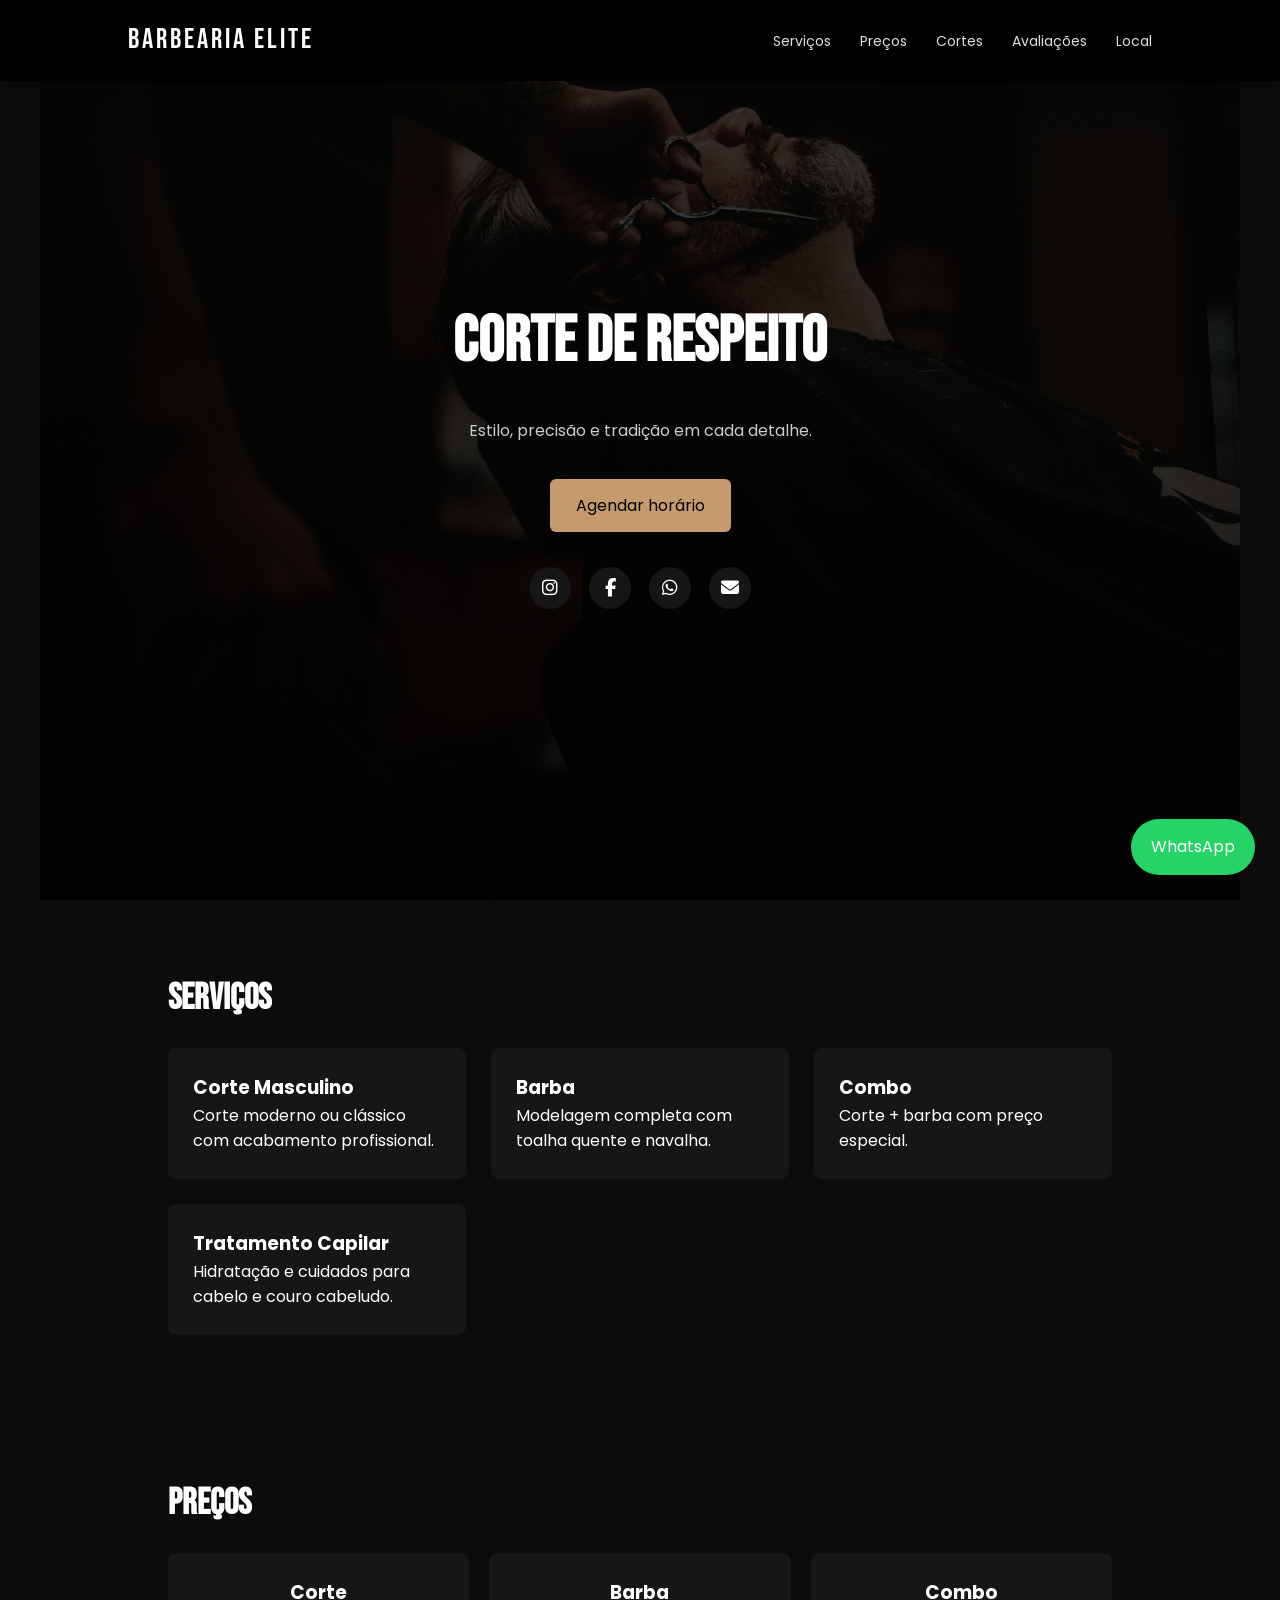
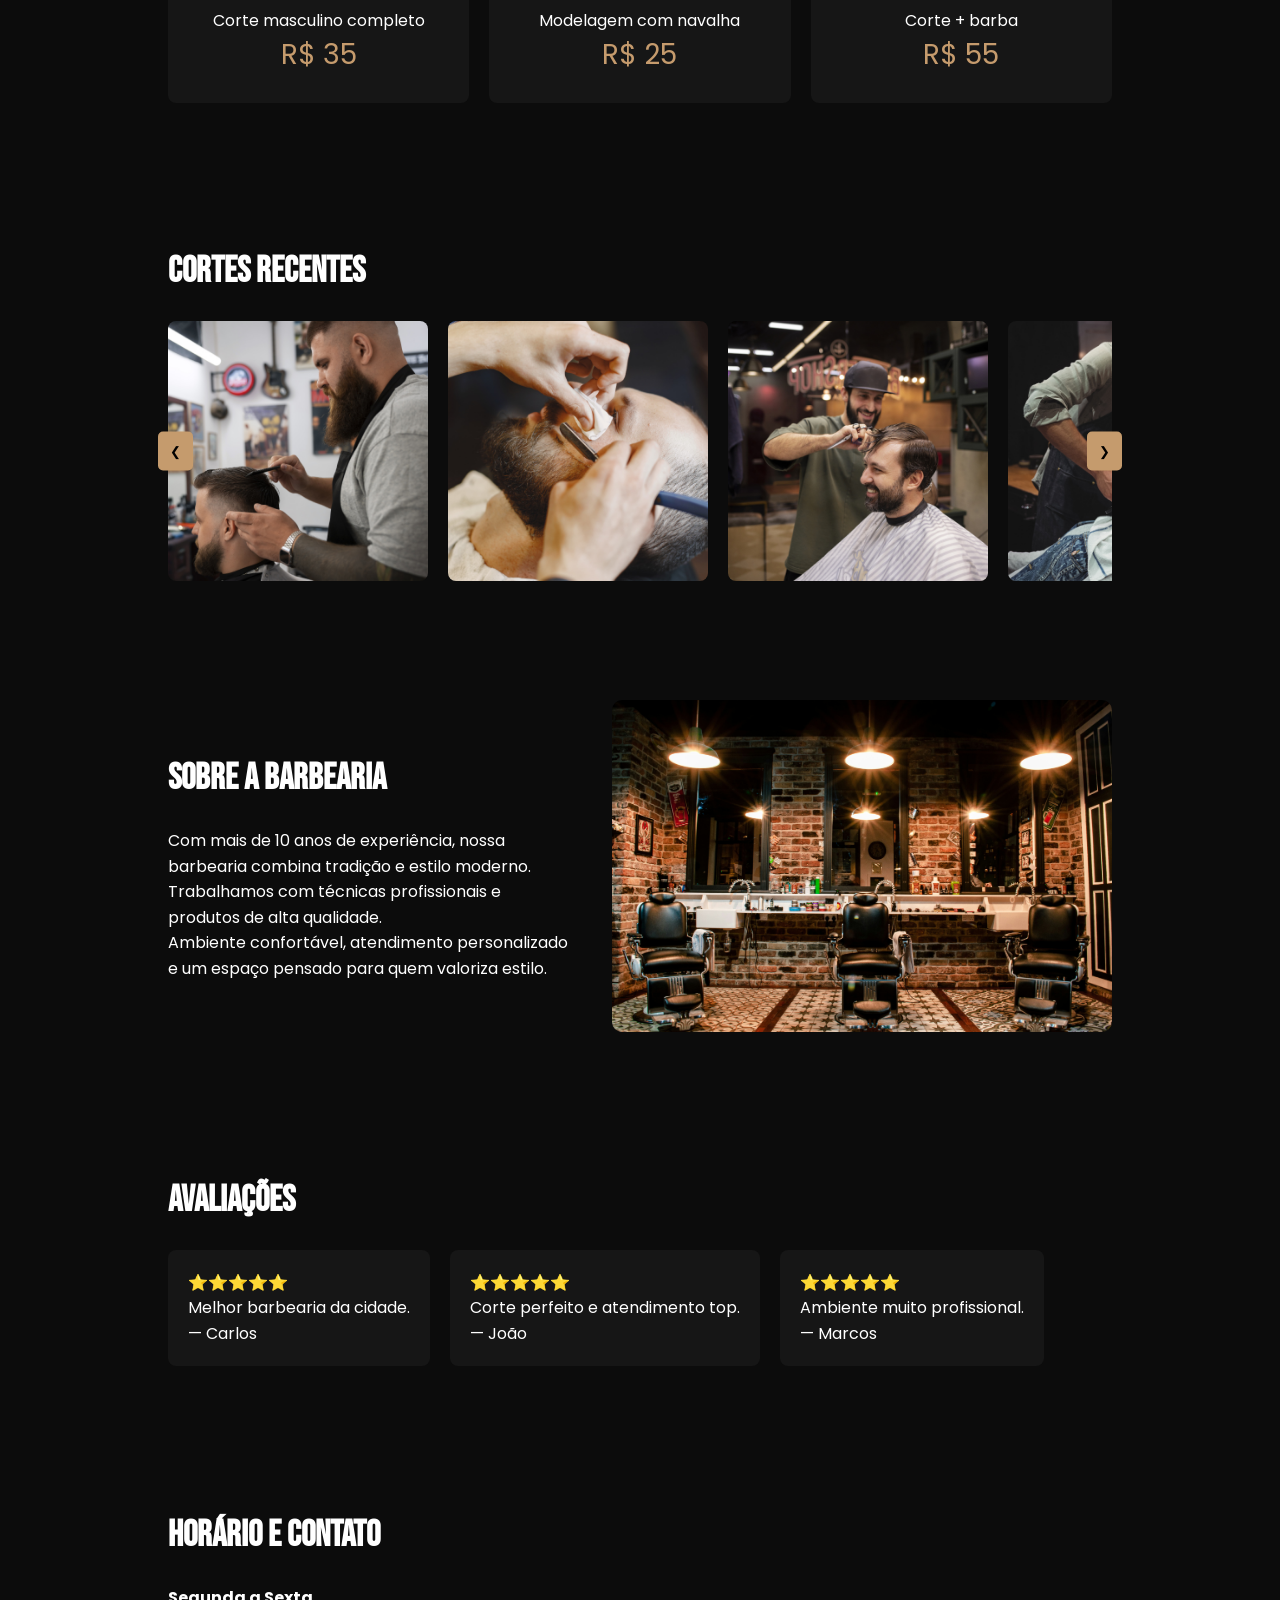
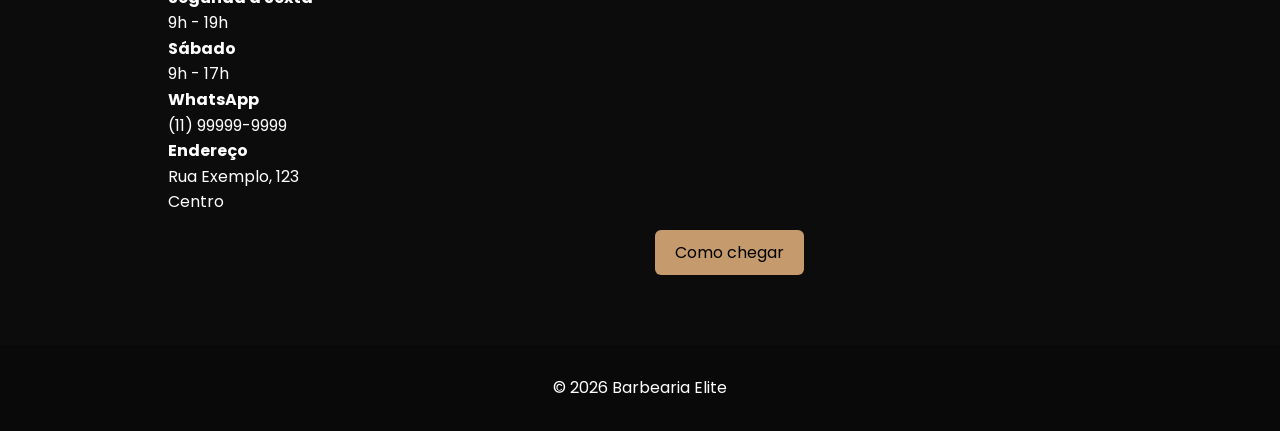
==== barbearia/index.html @ 94c1a9d5 "Add files via upload" ====
<!DOCTYPE html>
<html lang="pt-br">
<head>
    <meta charset="UTF-8">
    <meta name="viewport" content="width=device-width,initial-scale=1.0">
    <meta name="description" content="Barbearia em Mogi Guaçu especializada em cortes modernos, barba e atendimento profissional. Agende pelo WhatsApp.">
    <meta name="keywords" content="barbearia mogi guaçu, corte masculino mogi guaçu, barbeiro mogi guaçu">

    <title>Barbearia Elite | Corte Masculino em Mogi Guaçu</title>

    <link rel="preconnect" href="https://fonts.googleapis.com">
    <link rel="preconnect" href="https://fonts.gstatic.com" crossorigin>
    <link href="https://fonts.googleapis.com/css2?family=Bebas+Neue&family=Poppins:wght@300;400;500;600&display=swap" rel="stylesheet">
    <link rel="stylesheet" href="style.css">

    <link rel="apple-touch-icon" sizes="180x180" href="images/favicon/apple-touch-icon.png">

    <link rel="icon" type="image/png" sizes="32x32" href="images/favicon/favicon-32x32.png">
    <link rel="icon" type="image/png" sizes="16x16" href="images/favicon/favicon-16x16.png">
    <link rel="manifest" href="images/site.webmanifest">
    <link rel="icon" href="images/favicon/favicon.ico">

    <link rel="stylesheet" href="https://cdnjs.cloudflare.com/ajax/libs/font-awesome/6.5.0/css/all.min.css">
</head>

<body>

<header>
    <div class="logo">BARBEARIA ELITE</div>

    <nav id="menu">
        <a href="#servicos">Serviços</a>
        <a href="#precos">Preços</a>
        <a href="#cortes">Cortes</a>
        <a href="#avaliacoes">Avaliações</a>
        <a href="#local">Local</a>
    </nav>

    <div class="menu-btn" id="menu-btn">☰</div>
</header>

<section class="hero">
    <h1 class="hero-title">
        <span>CORTE</span>
        <span>DE</span>
        <span>RESPEITO</span>
    </h1>
    <p>Estilo, precisão e tradição em cada detalhe.</p>
    <a class="btn" href="https://wa.me/550000000000" target="_blank">Agendar horário</a>

    <div class="socials">
        <a href="https://www.instagram.com/" target="_blank"><i class="fab fa-instagram"></i></a>
        <a href="https://www.facebook.com" target="_blank"><i class="fab fa-facebook-f"></i></a>
        <a href="https://wa.me/550000000000" target="_blank"><i class="fab fa-whatsapp"></i></a>
        <a href="mailto:teste@email.com"><i class="fas fa-envelope"></i></a>
    </div>
</section>

<section id="servicos" class="fade">
    <h2 class="title">Serviços</h2>
    <div class="services">
        <div class="card"><h3>Corte Masculino</h3><p>Corte moderno ou clássico com acabamento profissional.</p></div>
        <div class="card"><h3>Barba</h3><p>Modelagem completa com toalha quente e navalha.</p></div>
        <div class="card"><h3>Combo</h3><p>Corte + barba com preço especial.</p></div>
        <div class="card"><h3>Tratamento Capilar</h3><p>Hidratação e cuidados para cabelo e couro cabeludo.</p></div>
    </div>
</section>

<section id="precos" class="fade">
    <h2 class="title">Preços</h2>

    <div class="prices">

        <div class="price-card">
            <h3>Corte</h3>
            <p>Corte masculino completo</p>
            <span>R$ 35</span>
        </div>

        <div class="price-card">
            <h3>Barba</h3>
            <p>Modelagem com navalha</p>
            <span>R$ 25</span>
        </div>

        <div class="price-card">
            <h3>Combo</h3>
            <p>Corte + barba</p>
            <span>R$ 55</span>
        </div>

    </div>
</section>

<section id="cortes" class="fade">
    <h2 class="title">Cortes recentes</h2>
    <div class="carousel">
        <button class="carousel-btn prev">&#10094;</button>

        <div class="carousel-viewport">
            <div class="carousel-track">
                <img src="./images/imagem1.jpg" loading="lazy" alt="Imagem Barbeiro 1">
                <img src="./images/imagem2.jpg" loading="lazy" alt="Imagem Barbeiro 2">
                <img src="./images/imagem3.jpg" loading="lazy" alt="Imagem Barbeiro 3">
                <img src="./images/imagem4.jpg" loading="lazy" alt="Imagem Barbeiro 4">
                <img src="./images/imagem5.jpg" loading="lazy" alt="Imagem Barbeiro 5">
                <img src="./images/imagem6.jpg" loading="lazy" alt="Imagem Barbeiro 6">
                <img src="./images/imagem7.jpg" loading="lazy" alt="Imagem Barbeiro 7">
                <img src="./images/imagem8.jpg" loading="lazy" alt="Imagem Barbeiro 8">
                <img src="./images/imagem9.jpg" loading="lazy" alt="Imagem Barbeiro 9">
                <img src="./images/imagem10.jpg" loading="lazy" alt="Imagem Barbeiro 10">
            </div>
        </div>

        <button class="carousel-btn next">&#10095;</button>
    </div>
</section>

<section id="sobre" class="about fade">
    <div>
        <h2 class="title">Sobre a barbearia</h2>
        <p>Com mais de 10 anos de experiência, nossa barbearia combina tradição e estilo moderno. Trabalhamos com técnicas profissionais e produtos de alta qualidade.</p>
        <p>Ambiente confortável, atendimento personalizado e um espaço pensado para quem valoriza estilo.</p>
    </div>
    <img src="./images/sobre.jpg" alt="Sobre a Barbearia">
</section>

<section id="avaliacoes" class="fade">
    <h2 class="title">Avaliações</h2>
    <div class="reviews">
        <div class="review">
            ⭐⭐⭐⭐⭐
            <p>Melhor barbearia da cidade.</p>
            <span>— Carlos</span>
        </div>
        <div class="review">
            ⭐⭐⭐⭐⭐
            <p>Corte perfeito e atendimento top.</p>
            <span>— João</span>
        </div>
        <div class="review">
            ⭐⭐⭐⭐⭐
            <p>Ambiente muito profissional.</p>
            <span>— Marcos</span>
        </div>
    </div>
</section>

<section id="local" class="location fade">
    <div class="location-info">
        <h2 class="title">Horário e contato</h2>

        <div class="hours">
            <p><strong>Segunda a Sexta</strong><br>9h - 19h</p>
            <p><strong>Sábado</strong><br>9h - 17h</p>
            <p><strong>WhatsApp</strong><br>(11) 99999-9999</p>
            <p><strong>Endereço</strong><br>Rua Exemplo, 123<br>Centro</p>
        </div>
    </div>

    <div class="map">
        <iframe 
        src="https://maps.google.com/maps?q=Centro%20Mogi%20Guacu%20SP&t=&z=15&ie=UTF8&iwloc=&output=embed"
        loading="lazy">
        </iframe>

        <a class="route-btn" 
        href="https://www.google.com/maps/dir/?api=1&destination=Centro+Mogi+Guacu+SP" 
        target="_blank">
        Como chegar
        </a>
    </div>
</section>

<footer>
    <p>© 2026 Barbearia Elite</p>
</footer>

<a class="whatsapp" href="https://wa.me/550000000000" target="_blank">WhatsApp</a>

<script src="script.js"></script>
<script src="carousel.js"></script>

</body>
</html>
---- barbearia/style.css ----
*{
    margin:0;
    padding:0;
    box-sizing:border-box
}

html{
    scroll-behavior: smooth;
}

body{
font-family:Poppins,sans-serif;
background:#0c0c0c;
color:#fff;
line-height:1.6
}

header{
position:fixed;
top:0;
width:100%;
padding:18px 10%;
display:flex;
justify-content:space-between;
align-items:center;
background:#000;
z-index:1000;
box-shadow:0 2px 10px rgba(0,0,0,.5)
}

.logo{
font-family:'Bebas Neue';
font-size:28px;
letter-spacing:3px
}

nav a{
margin-left:25px;
color:#ddd;
text-decoration:none;
font-size:14px;
transition:.3s
}

nav a:hover{color:#c59b6d}

.hero{
min-height:100vh;
height:100vh;
display:flex;
flex-direction:column;
justify-content:center;
align-items:center;
text-align:center;
background:linear-gradient(rgba(0,0,0,.7),rgba(0,0,0,.9)),url("./images/hero.jpg");
background-size:cover;
padding: 0 20px;
gap: 10px
}

.hero h1{
font-family:'Bebas Neue';
font-size:64px
}

.hero p{
margin:15px 0 25px;
color:#ccc
}

.hero-title span{
display:inline-block;
opacity:0;
transform:translateY(40px);
animation:wordUp .8s ease forwards;
}

.hero-title span:nth-child(1){
animation-delay:.1s;
}

.hero-title span:nth-child(2){
animation-delay:.35s;
}

.hero-title span:nth-child(3){
animation-delay:.6s;
}

@keyframes wordUp{
to{
opacity:1;
transform:translateY(0);
}
}

.btn{
background:#c59b6d;
color:#000;
padding:14px 26px;
border-radius:6px;
text-decoration:none;
transition:.3s;
}

.btn:hover{
transform:translateY(-4px);
box-shadow:0 10px 25px rgba(0,0,0,.5);
background:#d6ae82;
}

.btn-outline{
border:1px solid #c59b6d;
padding:14px 26px;
margin-left:10px;
text-decoration:none;
color:#c59b6d
}

.socials{
margin-top:25px;
display:flex;
gap:18px;
}

.socials a{
width:42px;
height:42px;
display:flex;
align-items:center;
justify-content:center;
background:#161616;
border-radius:50%;
color:#fff;
font-size:18px;
text-decoration:none;
transition:.3s;
}

.socials a:hover{
transform:translateY(-4px);
background:#c59b6d;
color:#000;
box-shadow:0 6px 20px rgba(0,0,0,.5);
}

section {
padding: 70px 10%;
max-width: 1200px;
margin: 0 auto; /* Remova o 'auto' puro e use '0 auto' */
width: 100%;    
}

.title{
font-family:'Bebas Neue';
font-size:36px;
margin-bottom:20px
}

.services{
cursor: default;
display:grid;
grid-template-columns:repeat(auto-fit,minmax(220px,1fr));
gap:25px
}

.card{
background:#161616;
padding:25px;
border-radius:8px;
transition:transform .3s ease, box-shadow .3s ease;
}

.card:hover{
transform:translateY(-8px);
box-shadow:0 10px 25px rgba(0,0,0,.5);
}

.prices{
cursor: default;
display:flex;
gap:20px
}

.price-card{
background:#161616;
padding:25px;
border-radius:8px;
flex:1;
text-align:center;
transition:.3s;
}

.price-card:hover{
transform:translateY(-6px);
box-shadow:0 10px 25px rgba(0,0,0,.5);
}

.price-card span{
font-size:28px;
color:#c59b6d
}

.reviews{
display:flex;
gap:20px;
flex-wrap:wrap
}

.review{
cursor: default;
background:#161616;
padding:20px;
border-radius:8px;
transition:.3s;
}

.review:hover{
transform:translateY(-4px);
}

.carousel{
position:relative;
width:100%;
}

.carousel-viewport{
overflow:hidden;
width:100%;
}

.carousel-track{
display:flex;
gap:20px;
transition:transform .5s ease;
}

.carousel img{
max-width:100%;
display:block;
width:260px;
height:260px;
object-fit:cover;
border-radius:8px;
flex-shrink:0;
}

.carousel-btn{
cursor:pointer;
position:absolute;
top:50%;
transform:translateY(-50%);
background:#c59b6d;
border:none;
padding:12px;
cursor:pointer;
border-radius:5px;
}

.prev{left:-10px}
.next{right:-10px}
.prev{left:-10px}
.next{right:-10px}

.location{
display:grid;
grid-template-columns:1fr 1fr;
gap:30px
}

.map iframe{
width:100%;
height:300px;
border:none
}

.route-btn{
display:inline-block;
margin-top:15px;
background:#c59b6d;
color:#000;
padding:10px 20px;
text-decoration:none;
border-radius:6px;
transition:.3s;
}

.route-btn:hover{
transform:translateY(-3px);
}

footer{
text-align:center;
padding:30px;
background:#090909
}

.whatsapp{
position:fixed;
bottom:25px;
right:25px;
background:#25d366;
padding:15px 20px;
border-radius:30px;
color:#fff;
text-decoration:none;
transition:transform .25s ease, box-shadow .25s ease;
}

.whatsapp:hover{
transform:translateY(-4px) scale(1.04);
}

.fade{
opacity:0;
transform:translateY(50px);
transition:opacity .8s ease, transform .8s ease;
will-change: opacity, transform;
}

.fade.show{
opacity:1;
transform:translateY(0);
}

.menu-btn{
display:none;
font-size:26px;
cursor:pointer;
}

#cortes{
padding-bottom:50px;
}

.about {
display: flex;
align-items: center;
gap: 40px;
}

.about img {
display:block;
width: 100%;           /* Ela vai ocupar o espaço disponível no grid/flex */
max-width: 500px;      /* Mas nunca vai passar de 500px */
height: auto;          /* Mantém a proporção sem achatar */
border-radius: 10px;
object-fit: cover;
}

.hero h1,
.hero p,
.hero .btn{
opacity:0;
transform:translateY(40px);
animation:fadeUp 1s ease forwards;
}

.hero p{
animation-delay:.3s;
}

.hero .btn{
animation-delay:.6s;
}

@keyframes fadeUp{
to{
opacity:1;
transform:translateY(0);
}
}

@media (max-width: 768px) {
    .about {
        flex-direction: column-reverse; /* Imagem fica melhor embaixo do texto no mobile */
        text-align: center;
    }
    
    .about img {
        max-width: 100%; /* No mobile, ela pode usar a largura total da tela */
    }
}

@media(max-width:800px){
nav{
position:absolute;
top:70px;
right:-100%;
background:#111;
width:200px;
display:flex;
flex-direction:column;
padding:20px;
transition:.4s;
}

nav.show{
right:0;
}

nav a{
margin:15px 0;
}

.menu-btn{
display:block;
}
}

@media(max-width:700px){

.socials{
justify-content:center;
}

.socials a{
width:38px;
height:38px;
font-size:16px;
}

.prices{
flex-direction:column;
}

.carousel img{
width:220px;
height:220px;
}

.hero h1{
font-size:46px;
}

section{
padding:60px 6%;
}

}
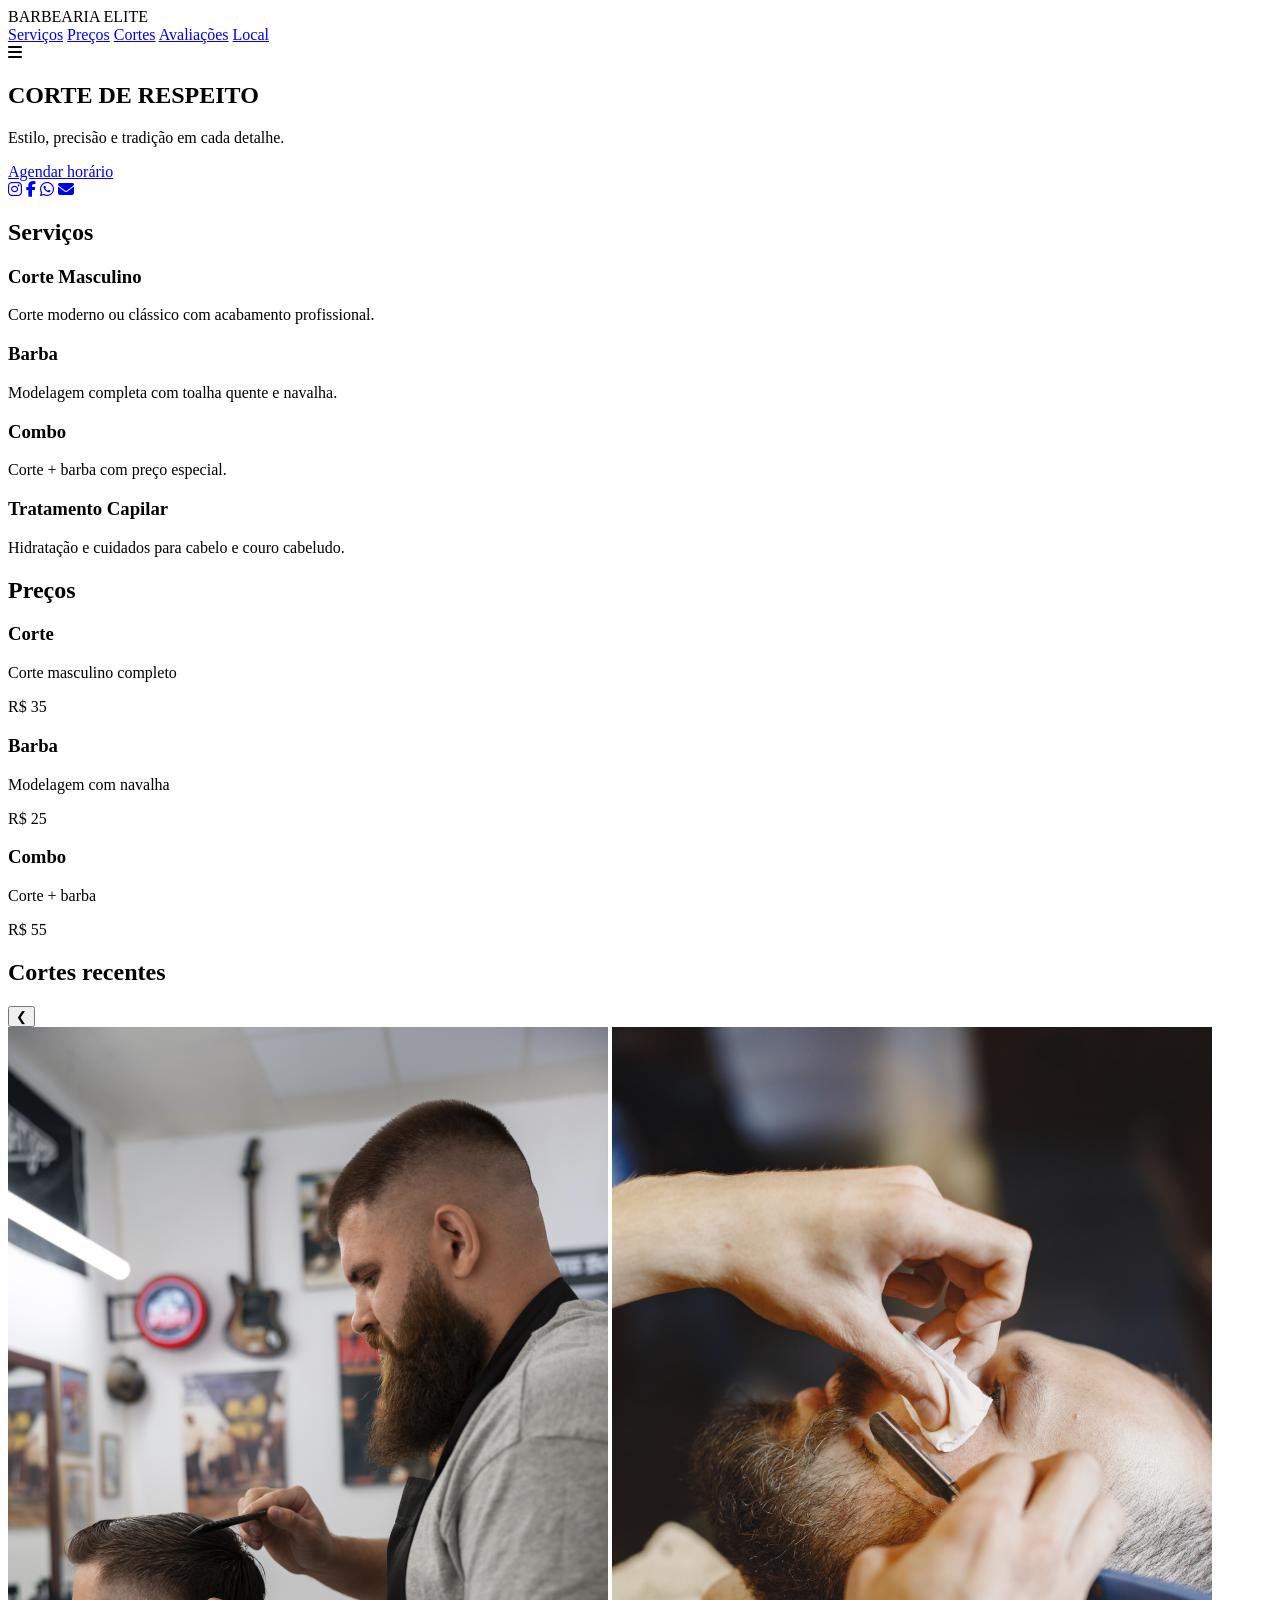
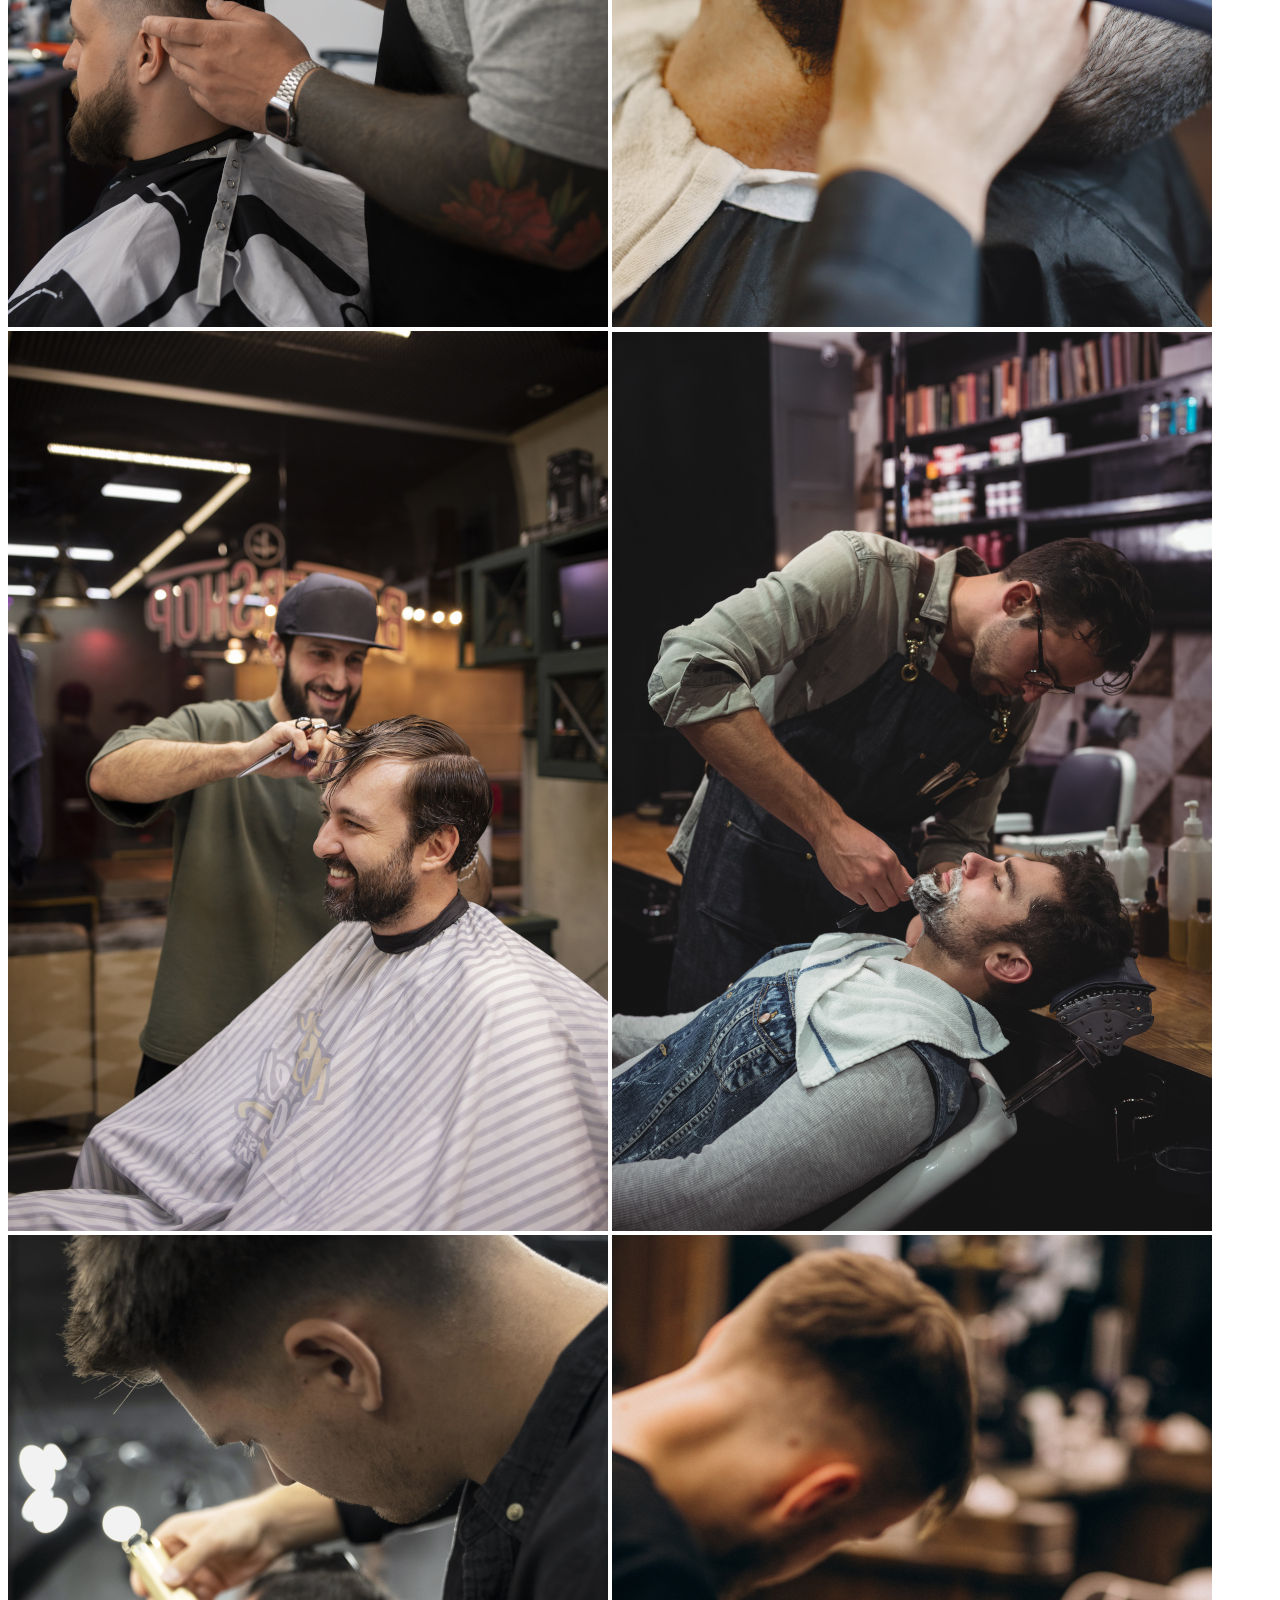
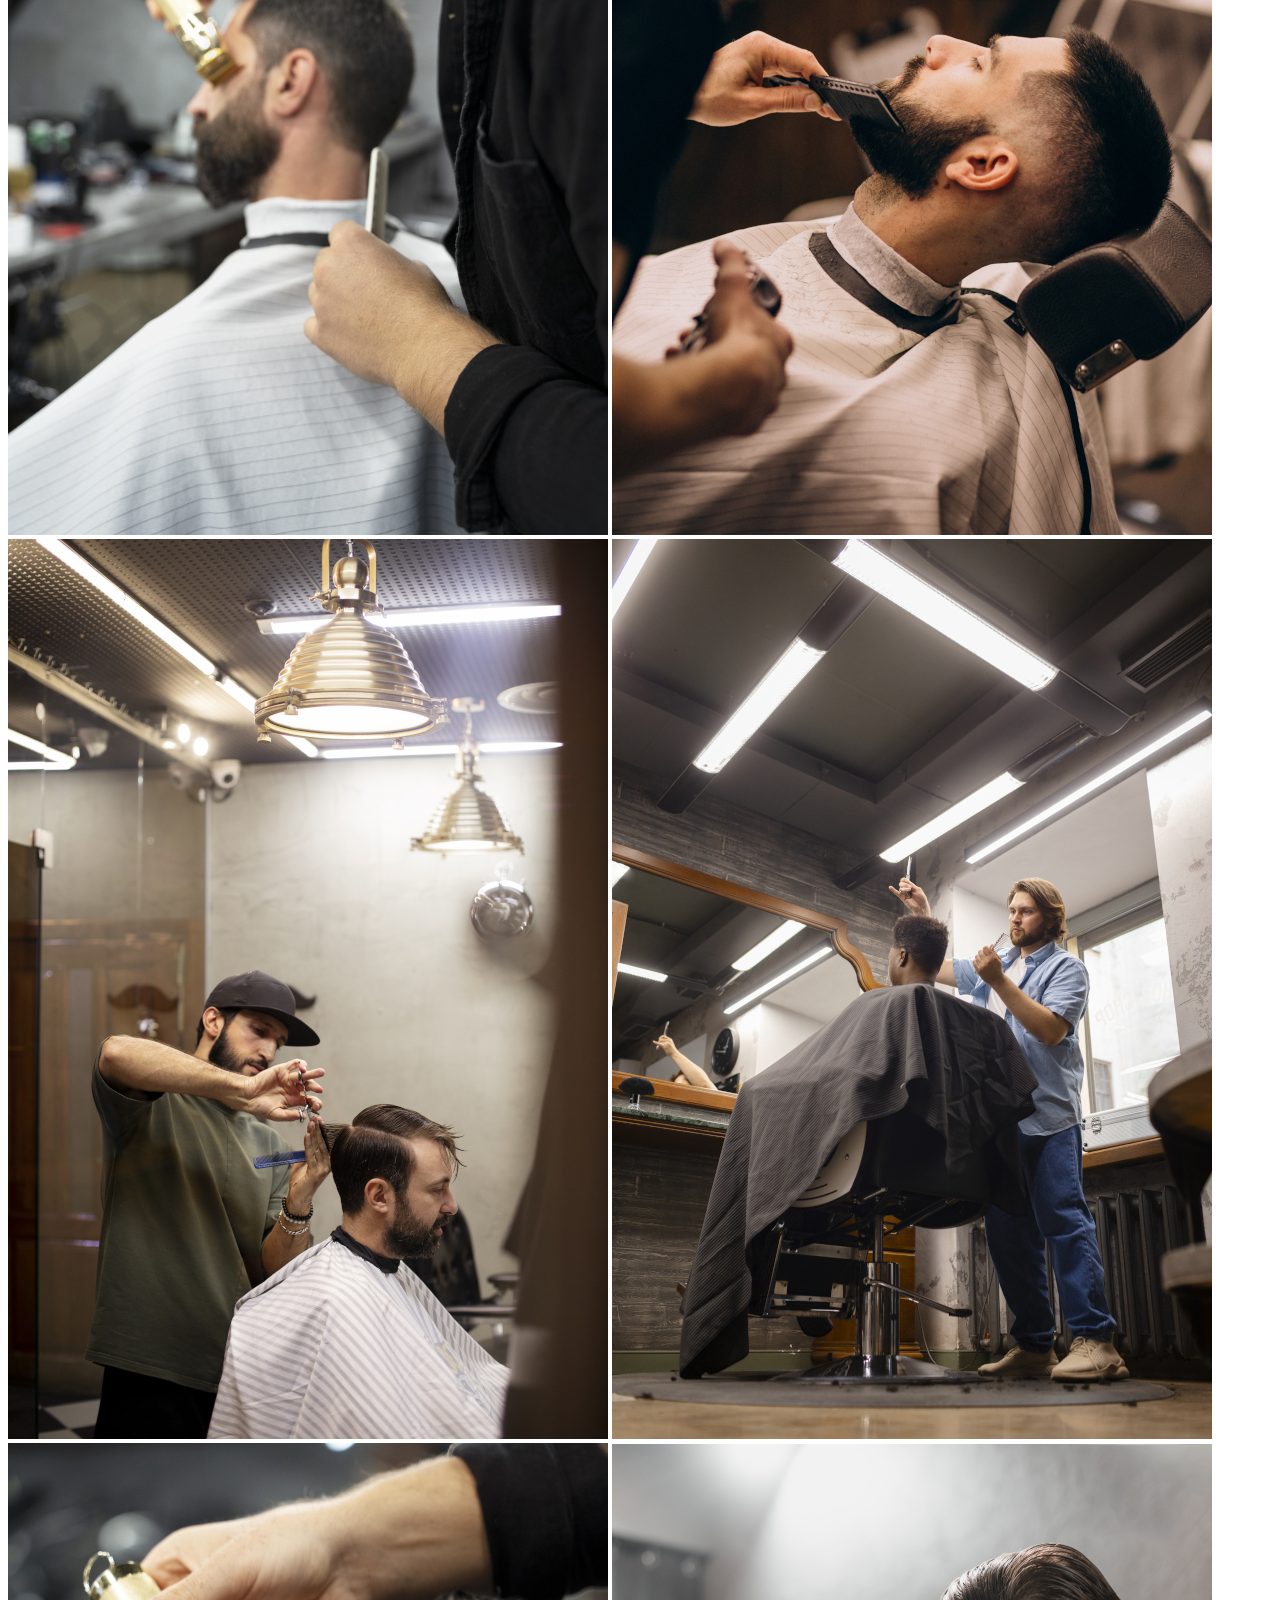
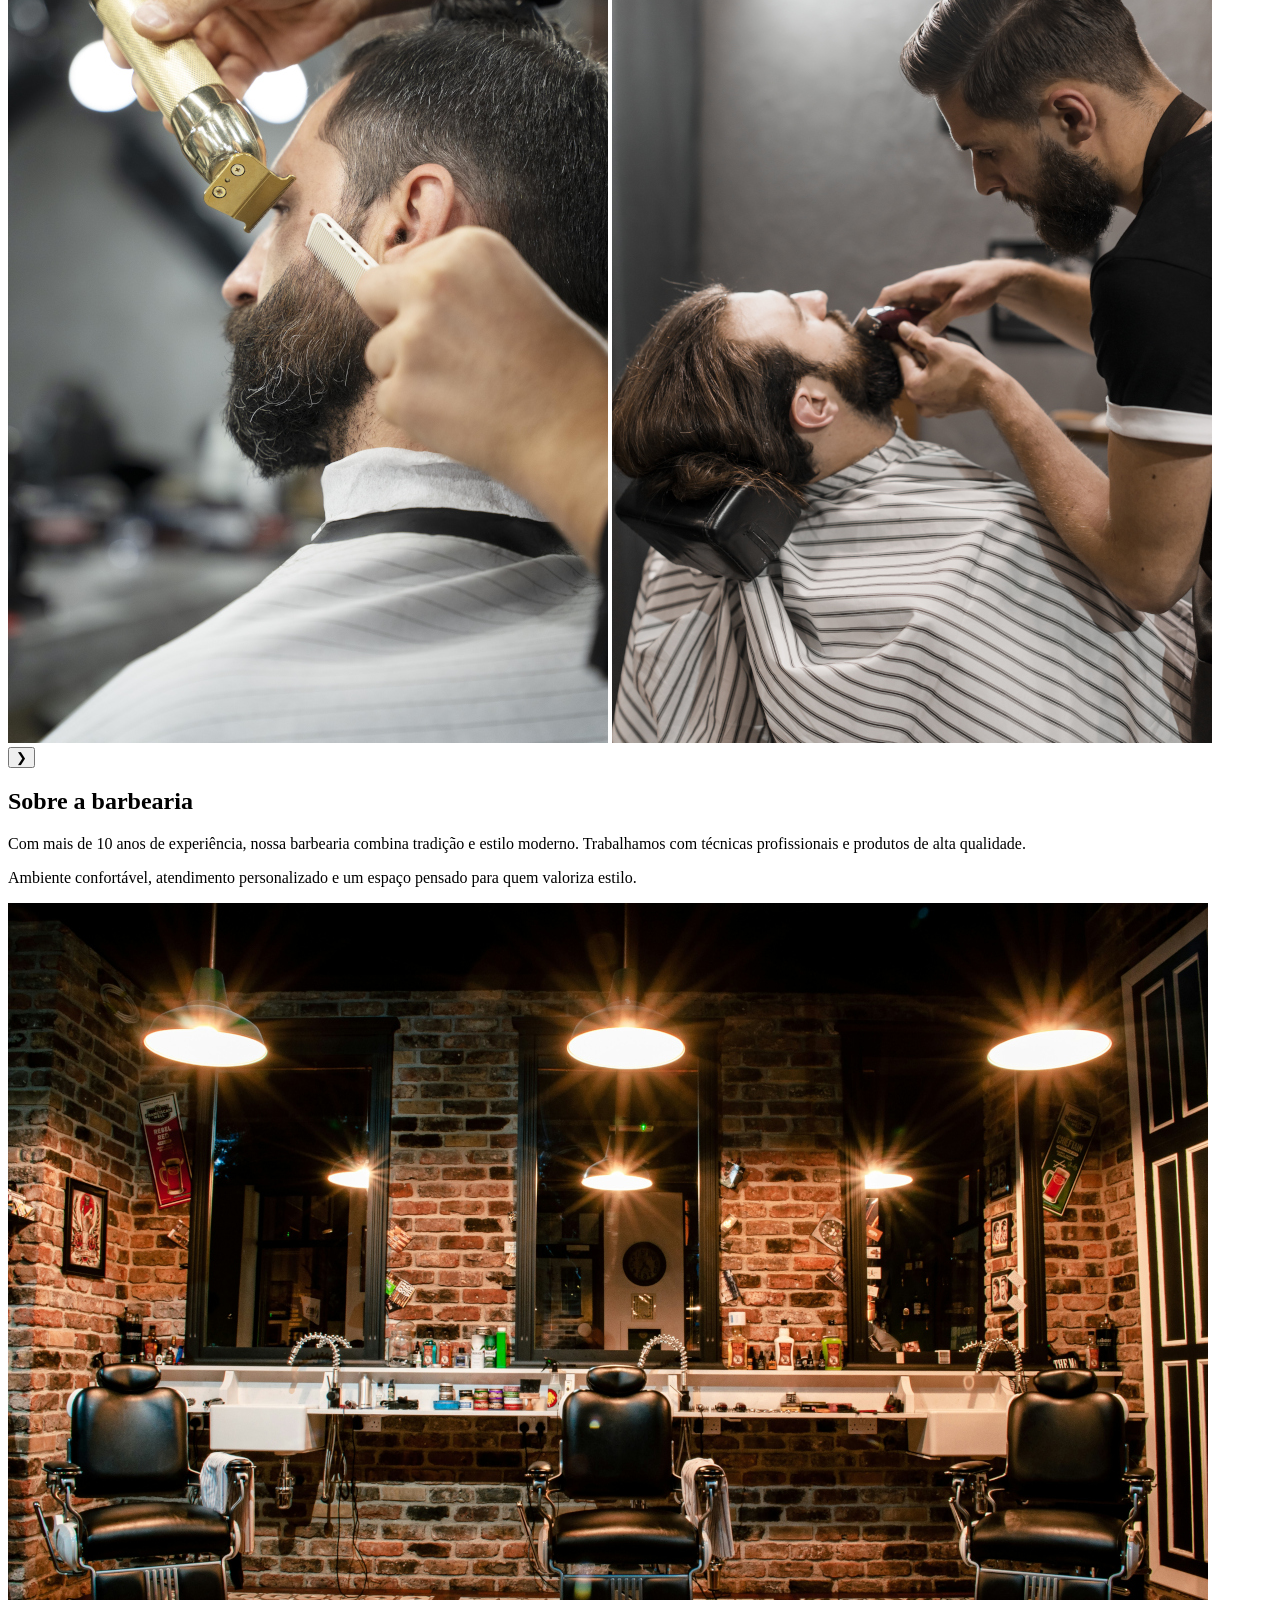
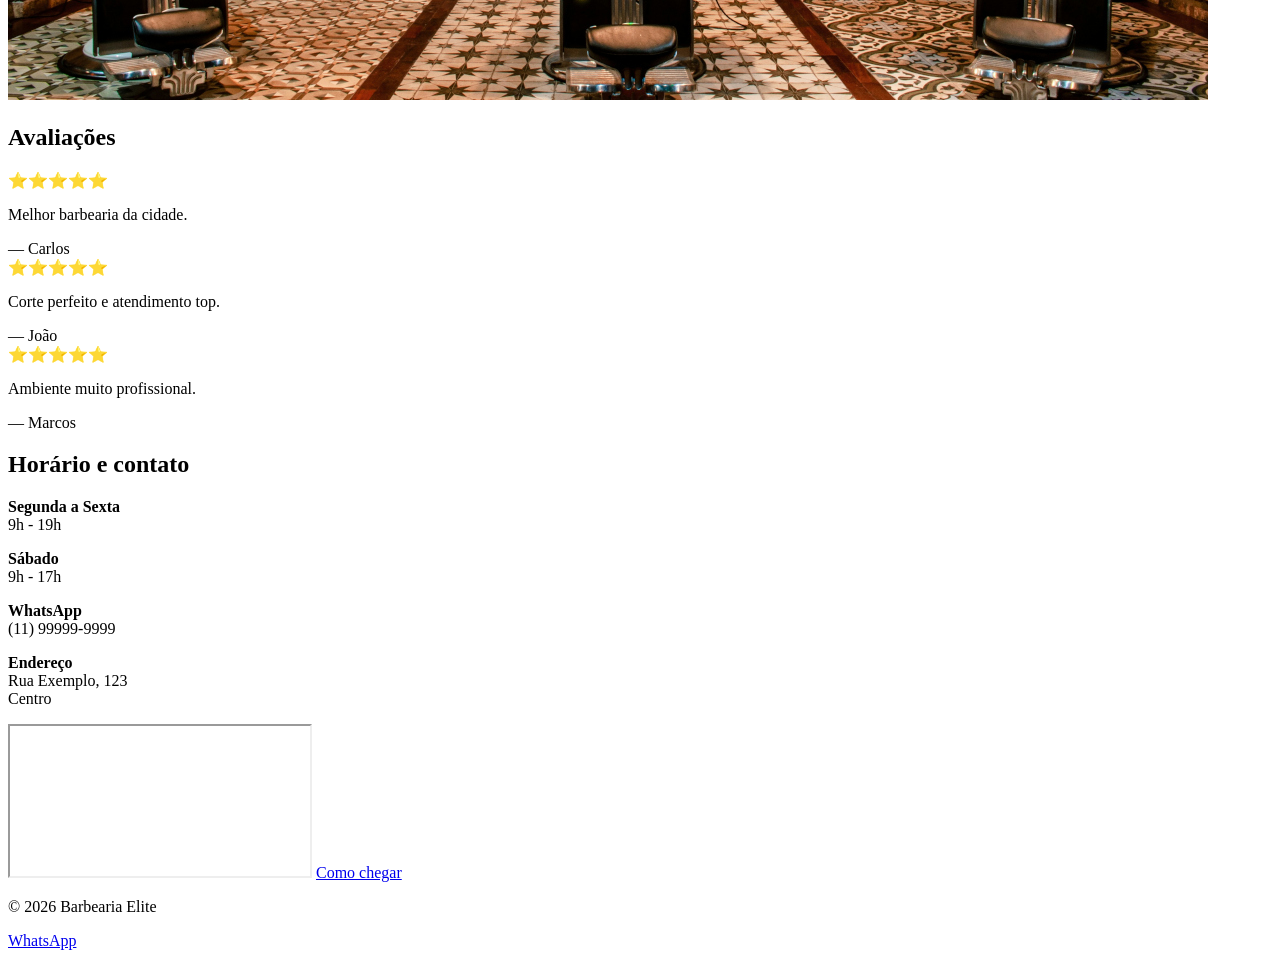
==== commit 45970be8: "Update index.html" ====
--- a/barbearia/index.html
+++ b/barbearia/index.html
@@ -11,7 +11,7 @@
     <link rel="preconnect" href="https://fonts.googleapis.com">
     <link rel="preconnect" href="https://fonts.gstatic.com" crossorigin>
     <link href="https://fonts.googleapis.com/css2?family=Bebas+Neue&family=Poppins:wght@300;400;500;600&display=swap" rel="stylesheet">
-    <link rel="stylesheet" href="style.css">
+    <link rel="stylesheet" href="barbearia/style.css">
 
     <link rel="apple-touch-icon" sizes="180x180" href="images/favicon/apple-touch-icon.png">
 
@@ -36,7 +36,9 @@
         <a href="#local">Local</a>
     </nav>
 
-    <div class="menu-btn" id="menu-btn">☰</div>
+    <div class="menu-btn" id="menu-btn">
+    <i class="fas fa-bars"></i>
+    </div>
 </header>
 
 <section class="hero">
@@ -99,16 +101,16 @@
 
         <div class="carousel-viewport">
             <div class="carousel-track">
-                <img src="./images/imagem1.jpg" loading="lazy" alt="Imagem Barbeiro 1">
-                <img src="./images/imagem2.jpg" loading="lazy" alt="Imagem Barbeiro 2">
-                <img src="./images/imagem3.jpg" loading="lazy" alt="Imagem Barbeiro 3">
-                <img src="./images/imagem4.jpg" loading="lazy" alt="Imagem Barbeiro 4">
-                <img src="./images/imagem5.jpg" loading="lazy" alt="Imagem Barbeiro 5">
-                <img src="./images/imagem6.jpg" loading="lazy" alt="Imagem Barbeiro 6">
-                <img src="./images/imagem7.jpg" loading="lazy" alt="Imagem Barbeiro 7">
-                <img src="./images/imagem8.jpg" loading="lazy" alt="Imagem Barbeiro 8">
-                <img src="./images/imagem9.jpg" loading="lazy" alt="Imagem Barbeiro 9">
-                <img src="./images/imagem10.jpg" loading="lazy" alt="Imagem Barbeiro 10">
+                <img src="images/imagem1.jpg" loading="lazy" alt="Imagem Barbeiro 1">
+                <img src="images/imagem2.jpg" loading="lazy" alt="Imagem Barbeiro 2">
+                <img src="images/imagem3.jpg" loading="lazy" alt="Imagem Barbeiro 3">
+                <img src="images/imagem4.jpg" loading="lazy" alt="Imagem Barbeiro 4">
+                <img src="images/imagem5.jpg" loading="lazy" alt="Imagem Barbeiro 5">
+                <img src="images/imagem6.jpg" loading="lazy" alt="Imagem Barbeiro 6">
+                <img src="images/imagem7.jpg" loading="lazy" alt="Imagem Barbeiro 7">
+                <img src="images/imagem8.jpg" loading="lazy" alt="Imagem Barbeiro 8">
+                <img src="images/imagem9.jpg" loading="lazy" alt="Imagem Barbeiro 9">
+                <img src="images/imagem10.jpg" loading="lazy" alt="Imagem Barbeiro 10">
             </div>
         </div>
 
@@ -182,4 +184,6 @@
 <script src="carousel.js"></script>
 
 </body>
-</html>+</html>
+
+
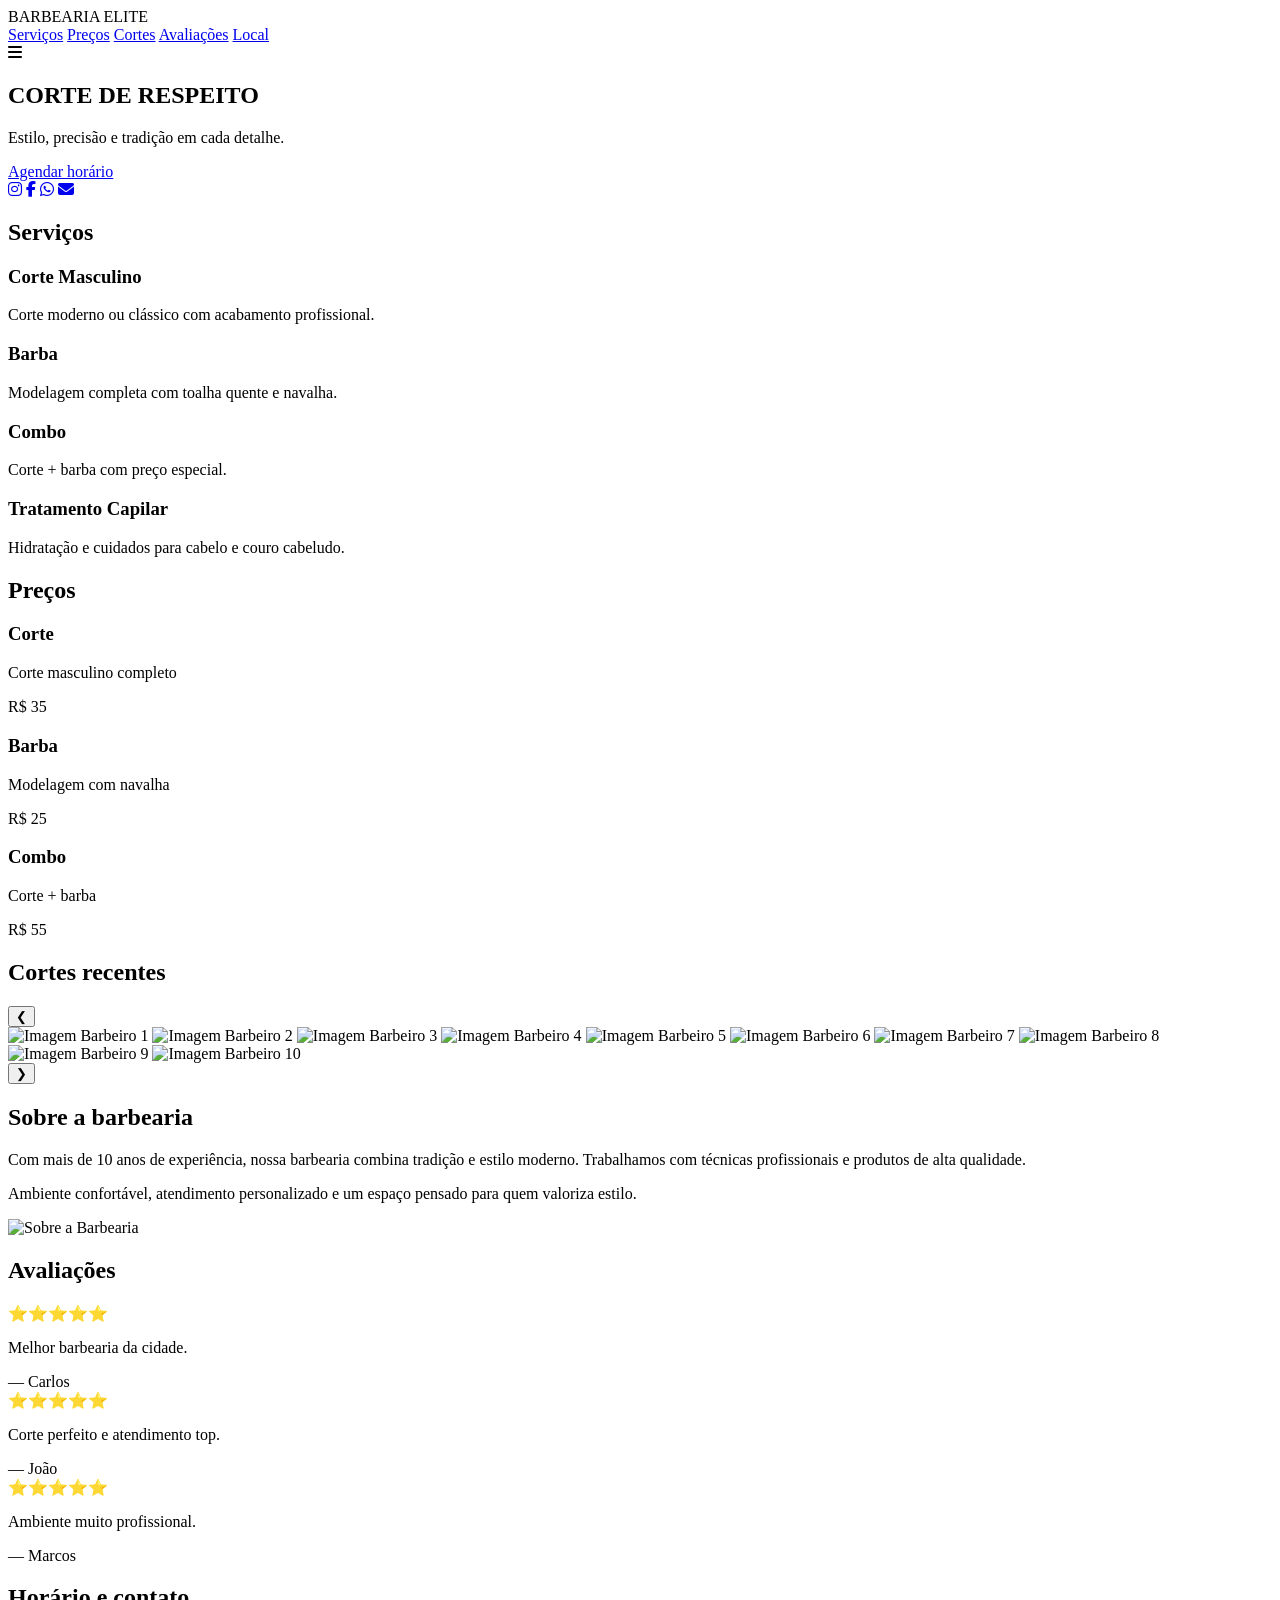
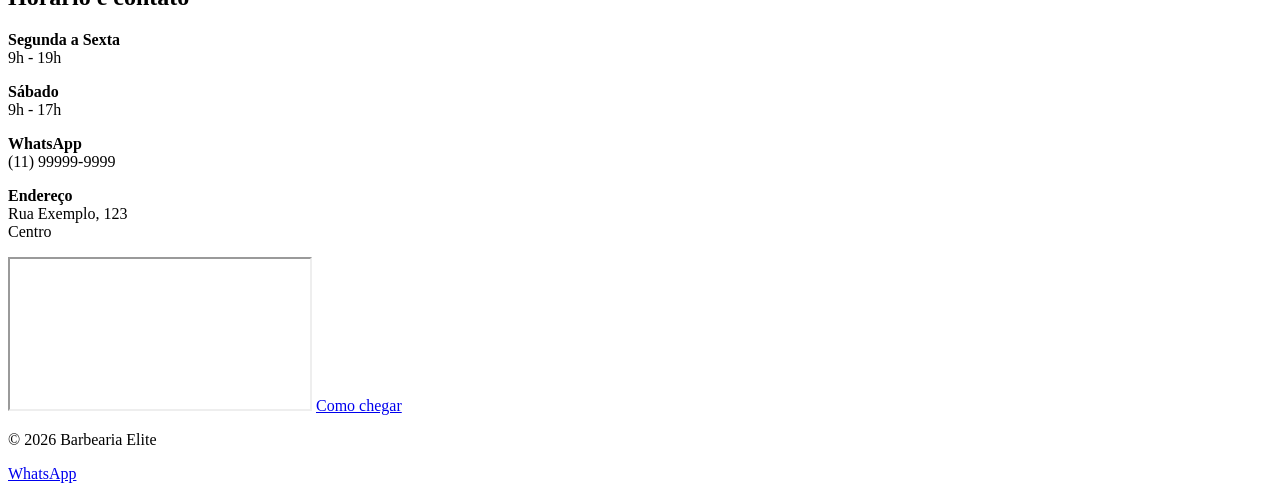
==== commit c2042194: "Update index.html" ====
--- a/barbearia/index.html
+++ b/barbearia/index.html
@@ -13,12 +13,12 @@
     <link href="https://fonts.googleapis.com/css2?family=Bebas+Neue&family=Poppins:wght@300;400;500;600&display=swap" rel="stylesheet">
     <link rel="stylesheet" href="barbearia/style.css">
 
-    <link rel="apple-touch-icon" sizes="180x180" href="images/favicon/apple-touch-icon.png">
+    <link rel="apple-touch-icon" sizes="180x180" href="barbearia/images/favicon/apple-touch-icon.png">
 
-    <link rel="icon" type="image/png" sizes="32x32" href="images/favicon/favicon-32x32.png">
-    <link rel="icon" type="image/png" sizes="16x16" href="images/favicon/favicon-16x16.png">
-    <link rel="manifest" href="images/site.webmanifest">
-    <link rel="icon" href="images/favicon/favicon.ico">
+    <link rel="icon" type="image/png" sizes="32x32" href="barbearia/images/favicon/favicon-32x32.png">
+    <link rel="icon" type="image/png" sizes="16x16" href="barbearia/images/favicon/favicon-16x16.png">
+    <link rel="manifest" href="barbearia/images/site.webmanifest">
+    <link rel="icon" href="barbearia/images/favicon/favicon.ico">
 
     <link rel="stylesheet" href="https://cdnjs.cloudflare.com/ajax/libs/font-awesome/6.5.0/css/all.min.css">
 </head>
@@ -101,16 +101,16 @@
 
         <div class="carousel-viewport">
             <div class="carousel-track">
-                <img src="images/imagem1.jpg" loading="lazy" alt="Imagem Barbeiro 1">
-                <img src="images/imagem2.jpg" loading="lazy" alt="Imagem Barbeiro 2">
-                <img src="images/imagem3.jpg" loading="lazy" alt="Imagem Barbeiro 3">
-                <img src="images/imagem4.jpg" loading="lazy" alt="Imagem Barbeiro 4">
-                <img src="images/imagem5.jpg" loading="lazy" alt="Imagem Barbeiro 5">
-                <img src="images/imagem6.jpg" loading="lazy" alt="Imagem Barbeiro 6">
-                <img src="images/imagem7.jpg" loading="lazy" alt="Imagem Barbeiro 7">
-                <img src="images/imagem8.jpg" loading="lazy" alt="Imagem Barbeiro 8">
-                <img src="images/imagem9.jpg" loading="lazy" alt="Imagem Barbeiro 9">
-                <img src="images/imagem10.jpg" loading="lazy" alt="Imagem Barbeiro 10">
+                <img src="barbearia/images/imagem1.jpg" loading="lazy" alt="Imagem Barbeiro 1">
+                <img src="barbearia/images/imagem2.jpg" loading="lazy" alt="Imagem Barbeiro 2">
+                <img src="barbearia/images/imagem3.jpg" loading="lazy" alt="Imagem Barbeiro 3">
+                <img src="barbearia/images/imagem4.jpg" loading="lazy" alt="Imagem Barbeiro 4">
+                <img src="barbearia/images/imagem5.jpg" loading="lazy" alt="Imagem Barbeiro 5">
+                <img src="barbearia/images/imagem6.jpg" loading="lazy" alt="Imagem Barbeiro 6">
+                <img src="barbearia/images/imagem7.jpg" loading="lazy" alt="Imagem Barbeiro 7">
+                <img src="barbearia/images/imagem8.jpg" loading="lazy" alt="Imagem Barbeiro 8">
+                <img src="barbearia/images/imagem9.jpg" loading="lazy" alt="Imagem Barbeiro 9">
+                <img src="barbearia/images/imagem10.jpg" loading="lazy" alt="Imagem Barbeiro 10">
             </div>
         </div>
 
@@ -124,7 +124,7 @@
         <p>Com mais de 10 anos de experiência, nossa barbearia combina tradição e estilo moderno. Trabalhamos com técnicas profissionais e produtos de alta qualidade.</p>
         <p>Ambiente confortável, atendimento personalizado e um espaço pensado para quem valoriza estilo.</p>
     </div>
-    <img src="./images/sobre.jpg" alt="Sobre a Barbearia">
+    <img src="barbearia/images/sobre.jpg" alt="Sobre a Barbearia">
 </section>
 
 <section id="avaliacoes" class="fade">
@@ -187,3 +187,6 @@
 </html>
 
 
+
+
+
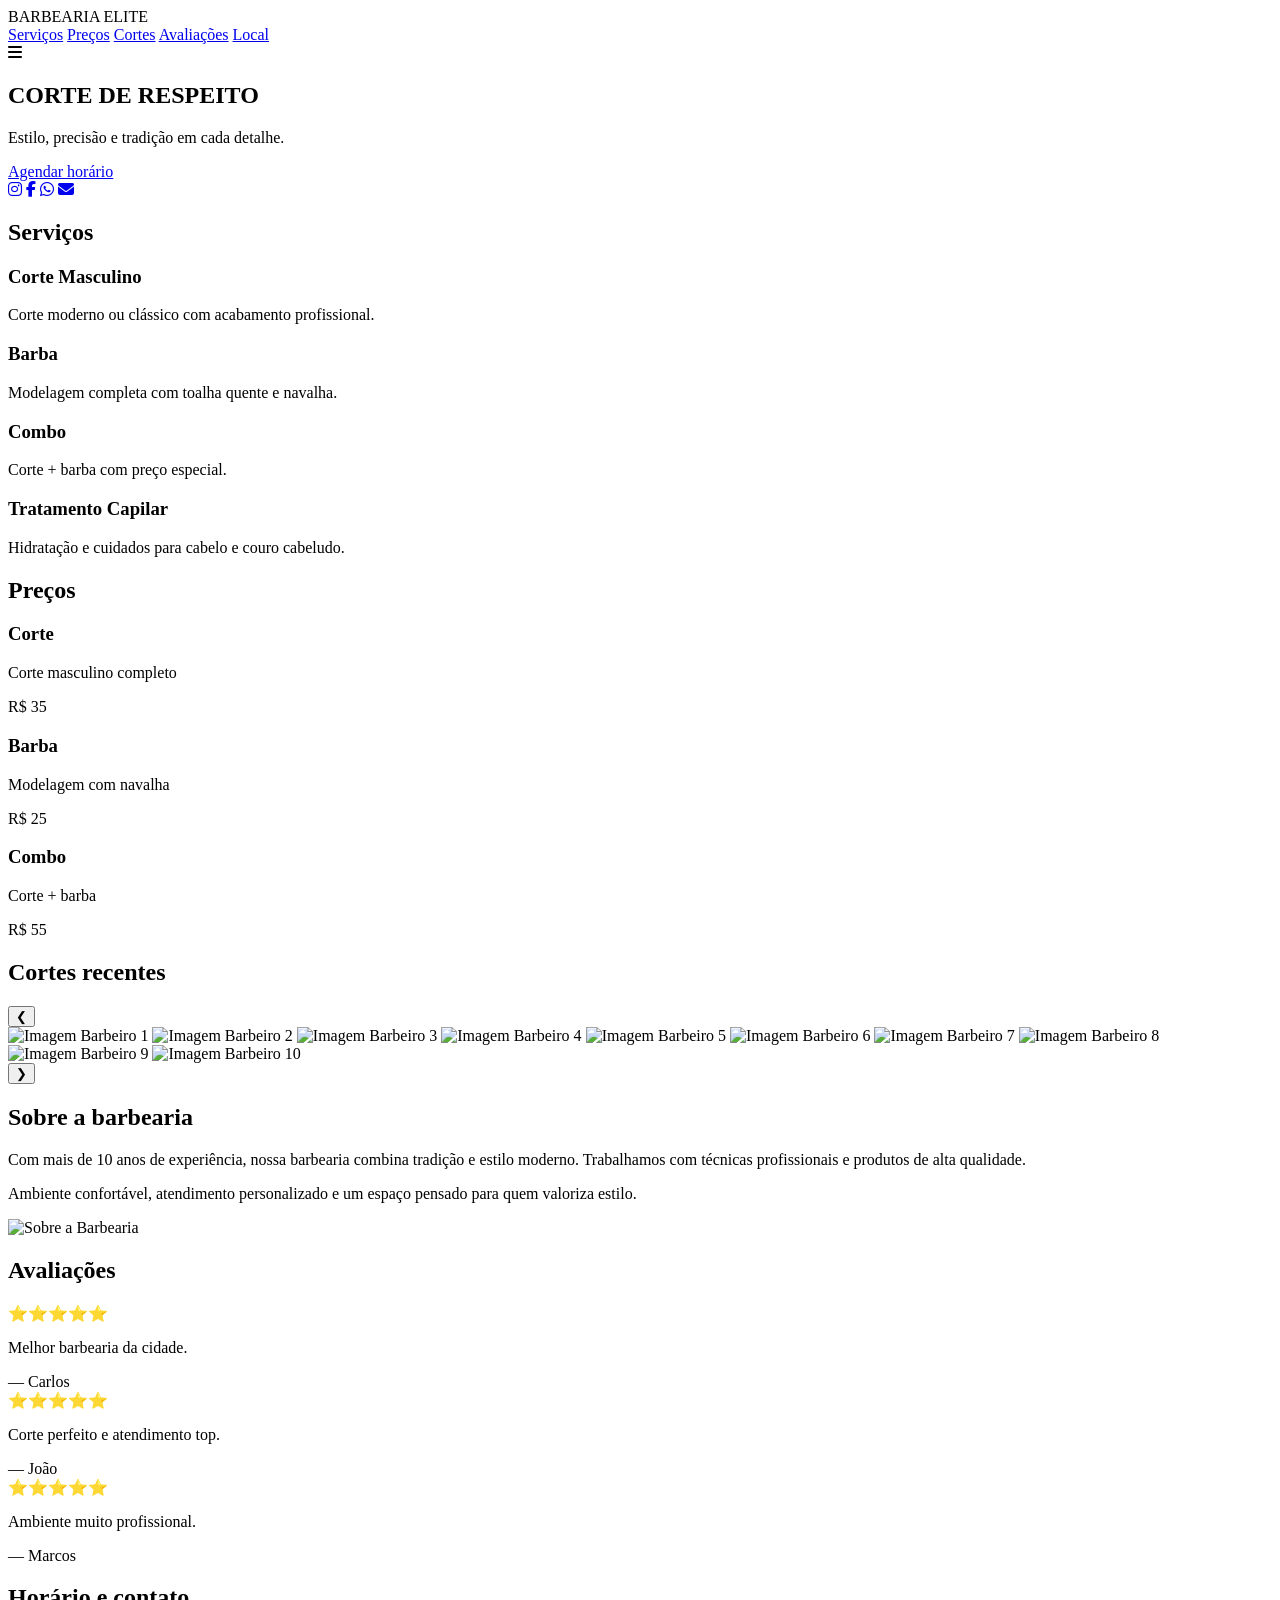
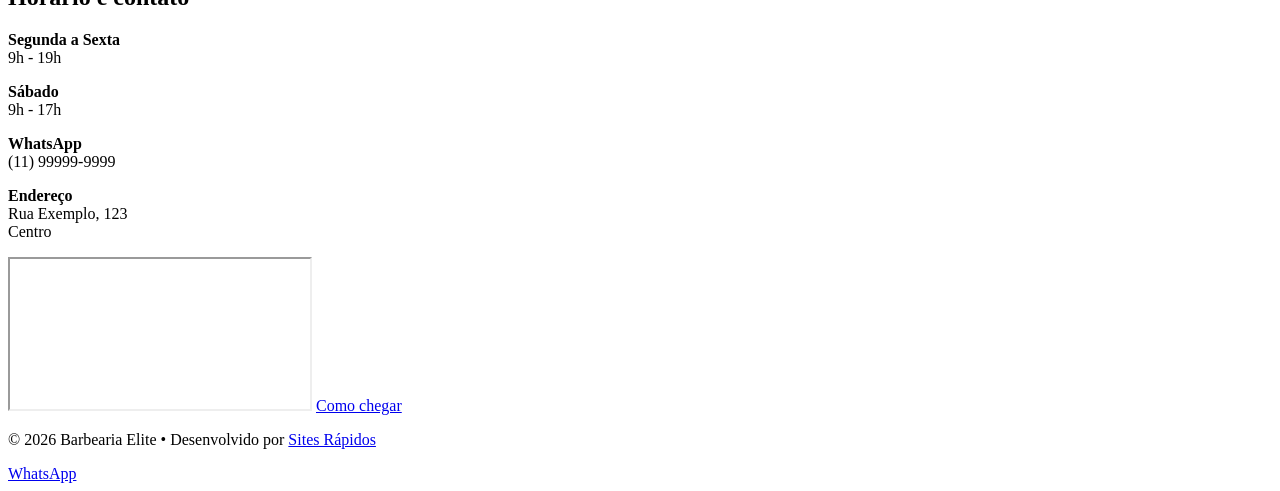
==== commit 0c72be5b: "Update index.html" ====
--- a/barbearia/index.html
+++ b/barbearia/index.html
@@ -175,13 +175,13 @@
 </section>
 
 <footer>
-    <p>© 2026 Barbearia Elite</p>
+    <p>© 2026 Barbearia Elite • Desenvolvido por <a href="https://sites-rapidos.com">Sites Rápidos</a></p>
 </footer>
 
 <a class="whatsapp" href="https://wa.me/550000000000" target="_blank">WhatsApp</a>
 
-<script src="script.js"></script>
-<script src="carousel.js"></script>
+<script src="barbearia/script.js" defer></script>
+<script src="barbearia/carousel.js" defer></script>
 
 </body>
 </html>
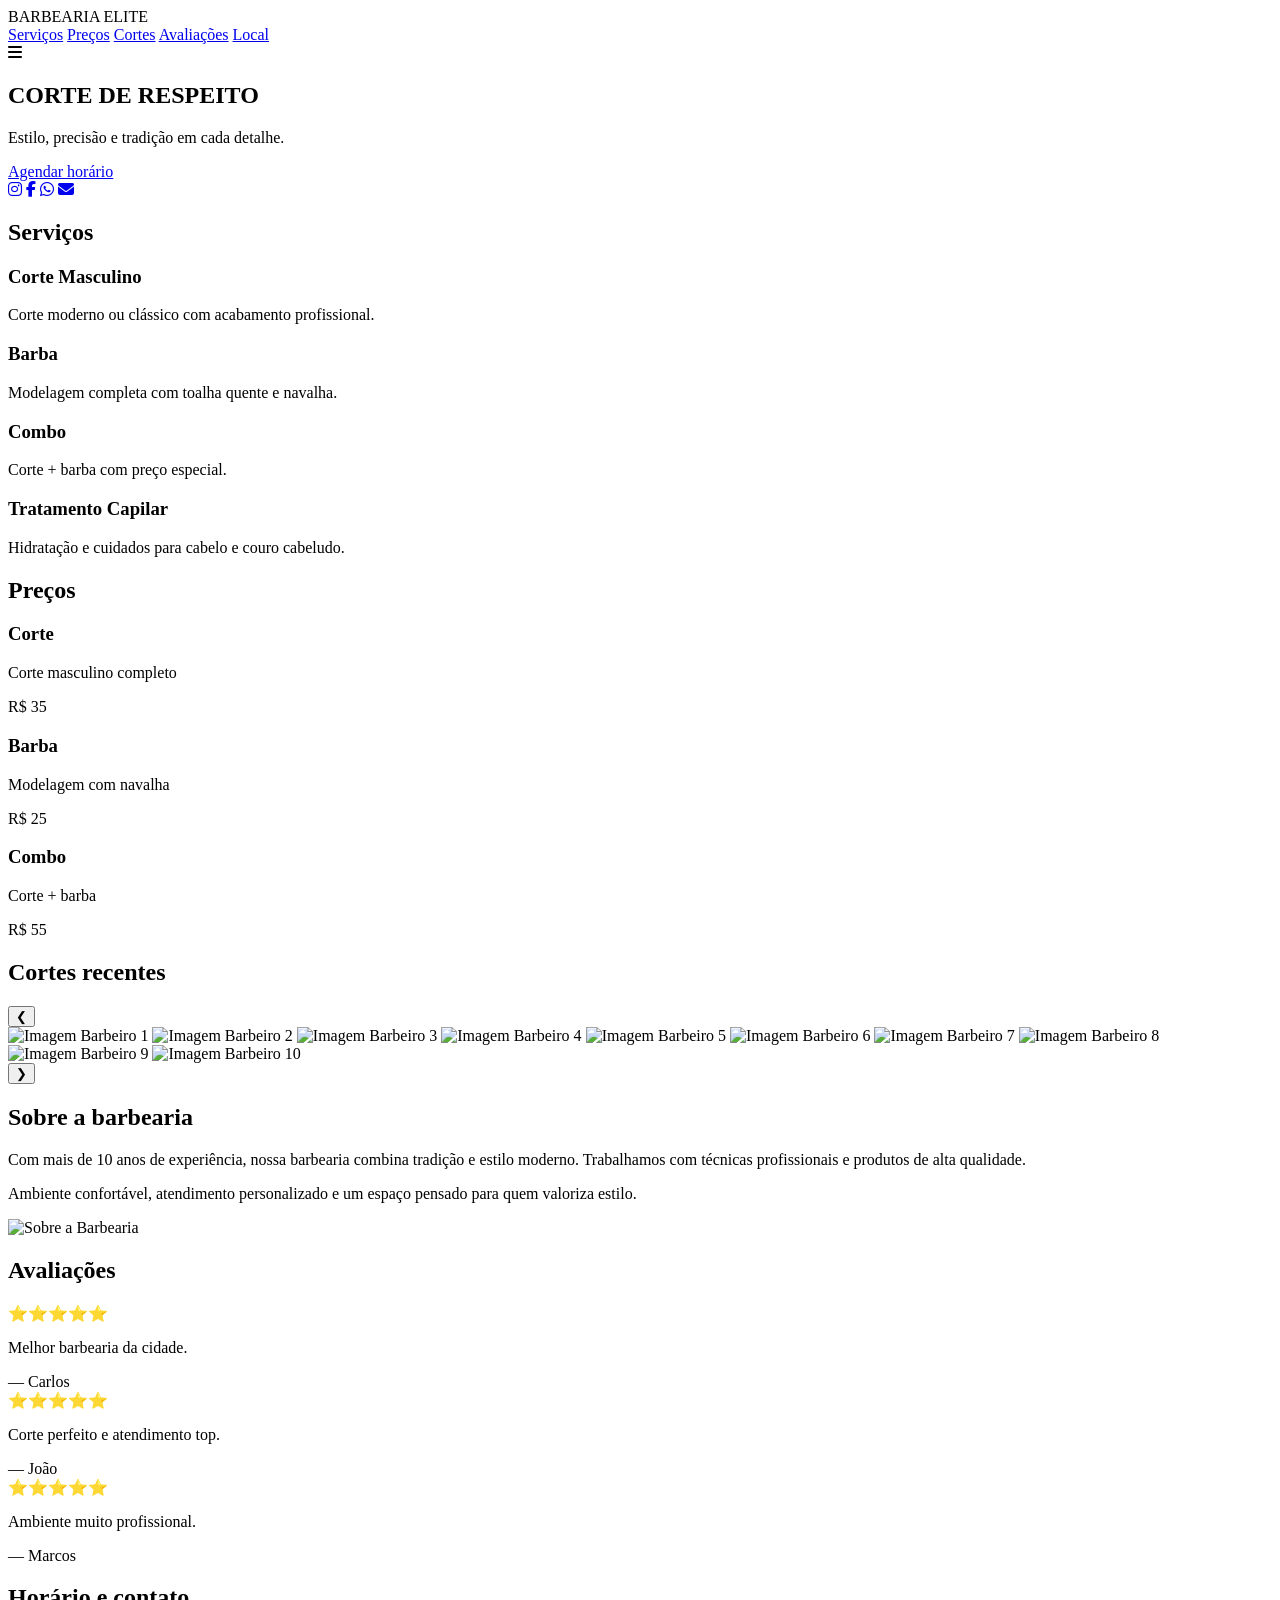
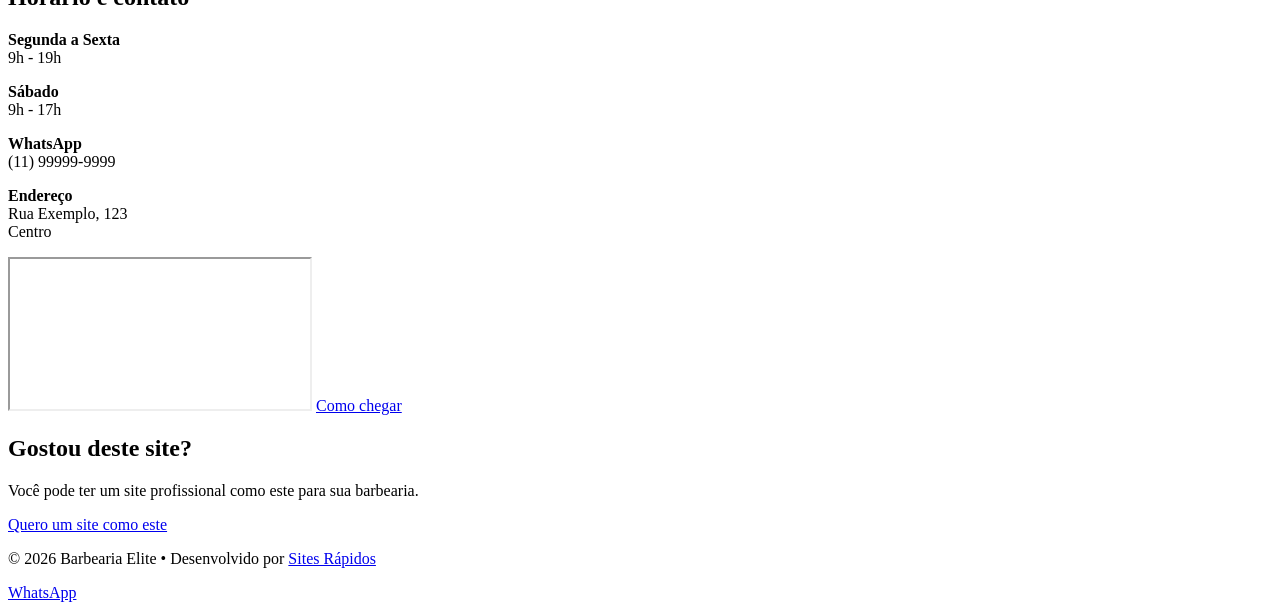
==== commit 28f9896b: "Update index.html" ====
--- a/barbearia/index.html
+++ b/barbearia/index.html
@@ -174,6 +174,16 @@
     </div>
 </section>
 
+<section class="cta-template">
+    <h2>Gostou deste site?</h2>
+    <p>Você pode ter um site profissional como este para sua barbearia.</p>
+
+    <a href="https://wa.me/5519999999999?text=Olá,%20vi%20o%20template%20de%20barbearia%20no%20sites-rapidos.com%20e%20quero%20um%20site%20assim." 
+    class="btn-site" target="_blank">
+    Quero um site como este
+    </a>
+</section>
+
 <footer>
     <p>© 2026 Barbearia Elite • Desenvolvido por <a href="https://sites-rapidos.com">Sites Rápidos</a></p>
 </footer>
